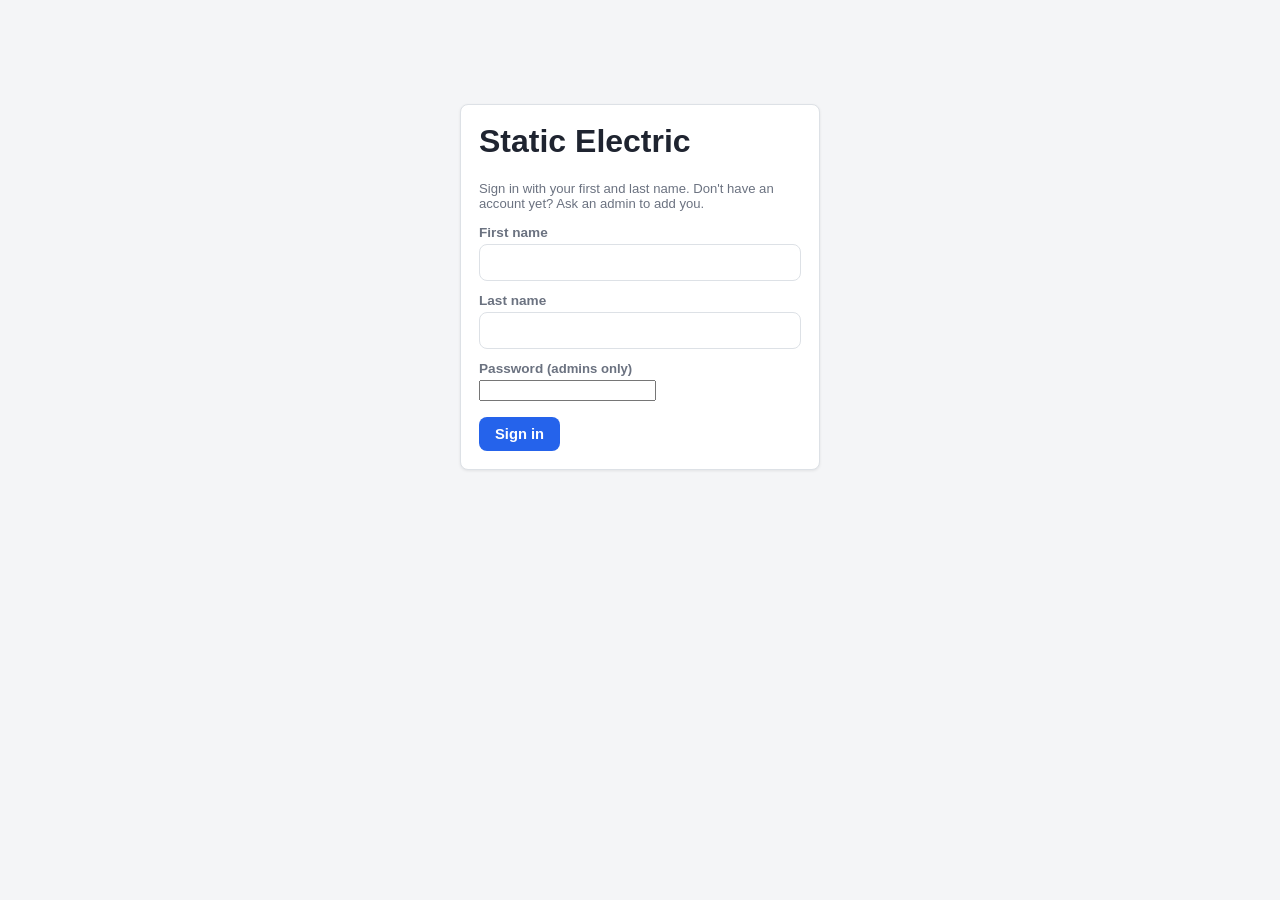
==== index.html @ 2c9365ac "Initial build of Static Electric job tracker Static HTML/CSS/JS app using GitHub itself as the data " ====
<!DOCTYPE html>
<html lang="en">
<head>
  <meta charset="UTF-8" />
  <meta name="viewport" content="width=device-width, initial-scale=1.0" />
  <title>Sign In — Static Electric Jobs</title>
  <link rel="stylesheet" href="css/style.css" />
</head>
<body>
  <div class="container">
    <div class="card centered-form">
      <h1>Static Electric</h1>
      <p class="hint">Sign in with your first and last name. Don't have an account yet? Ask an admin to add you.</p>
      <form id="sign-in-form">
        <label for="first-name">First name</label>
        <input type="text" id="first-name" required autocomplete="given-name" />
        <label for="last-name">Last name</label>
        <input type="text" id="last-name" required autocomplete="family-name" />
        <label for="password">Password <span class="hint">(admins only)</span></label>
        <input type="password" id="password" autocomplete="current-password" />
        <div id="error" class="error-text" style="display:none"></div>
        <div style="margin-top:16px">
          <button type="submit" id="submit-btn">Sign in</button>
        </div>
      </form>
    </div>
  </div>

  <script src="js/config.js"></script>
  <script src="js/github-api.js"></script>
  <script src="js/auth.js"></script>
  <script src="js/activity.js"></script>
  <script>
    // If already signed in, skip straight to the jobs list.
    if (Auth.getCurrentUser()) window.location.href = "jobs.html";

    const form = document.getElementById("sign-in-form");
    const errorEl = document.getElementById("error");
    const submitBtn = document.getElementById("submit-btn");

    form.addEventListener("submit", async (e) => {
      e.preventDefault();
      errorEl.style.display = "none";
      submitBtn.disabled = true;
      submitBtn.textContent = "Signing in...";

      const firstName = document.getElementById("first-name").value;
      const lastName = document.getElementById("last-name").value;
      const password = document.getElementById("password").value;

      try {
        const result = await Auth.signIn(firstName, lastName, password);
        if (!result.ok) {
          const messages = {
            not_found: "Name not recognized. Ask an admin to add you as a user first.",
            password_required: "That name belongs to an admin account — enter your password.",
            bad_password: "Incorrect password.",
          };
          errorEl.textContent = messages[result.reason] || "Sign in failed.";
          errorEl.style.display = "block";
          submitBtn.disabled = false;
          submitBtn.textContent = "Sign in";
          return;
        }
        await Activity.logActivity("sign_in");
        window.location.href = "jobs.html";
      } catch (err) {
        console.error(err);
        errorEl.textContent =
          "Couldn't reach GitHub. Check js/config.js has a valid token and repo set.";
        errorEl.style.display = "block";
        submitBtn.disabled = false;
        submitBtn.textContent = "Sign in";
      }
    });
  </script>
</body>
</html>
---- css/style.css ----
:root {
  --bg: #f4f5f7;
  --surface: #ffffff;
  --border: #dde1e6;
  --text: #1f2430;
  --text-muted: #6b7280;
  --primary: #2563eb;
  --primary-dark: #1d4ed8;
  --danger: #dc2626;
  --warning: #b45309;
  --warning-bg: #fef3c7;
  --success: #15803d;
  --radius: 8px;
  --shadow: 0 1px 3px rgba(0, 0, 0, 0.08);
}

* {
  box-sizing: border-box;
}

body {
  margin: 0;
  font-family: -apple-system, BlinkMacSystemFont, "Segoe UI", Roboto, Arial, sans-serif;
  background: var(--bg);
  color: var(--text);
}

a {
  color: var(--primary);
}

.container {
  max-width: 1000px;
  margin: 0 auto;
  padding: 24px 16px 64px;
}

/* Nav */
nav.topbar {
  background: var(--surface);
  border-bottom: 1px solid var(--border);
  display: flex;
  align-items: center;
  justify-content: space-between;
  padding: 10px 20px;
  position: sticky;
  top: 0;
  z-index: 10;
}

nav.topbar .brand {
  font-weight: 700;
  color: var(--text);
  text-decoration: none;
  font-size: 1.05rem;
}

nav.topbar .links {
  display: flex;
  gap: 4px;
  align-items: center;
  flex-wrap: wrap;
}

nav.topbar .links a {
  text-decoration: none;
  color: var(--text-muted);
  padding: 6px 10px;
  border-radius: var(--radius);
  font-size: 0.92rem;
}

nav.topbar .links a.active,
nav.topbar .links a:hover {
  background: var(--bg);
  color: var(--text);
}

nav.topbar .who {
  font-size: 0.85rem;
  color: var(--text-muted);
  margin-left: 8px;
}

/* Cards / surfaces */
.card {
  background: var(--surface);
  border: 1px solid var(--border);
  border-radius: var(--radius);
  box-shadow: var(--shadow);
  padding: 18px;
  margin-bottom: 16px;
}

h1, h2, h3 {
  margin-top: 0;
}

/* Forms */
label {
  display: block;
  font-size: 0.85rem;
  font-weight: 600;
  margin: 12px 0 4px;
  color: var(--text-muted);
}

input[type="text"],
input[type="date"],
input[type="tel"],
input[type="email"],
input[type="number"],
input[type="file"],
select,
textarea {
  width: 100%;
  padding: 9px 10px;
  border: 1px solid var(--border);
  border-radius: var(--radius);
  font-size: 0.95rem;
  background: var(--surface);
  color: var(--text);
  font-family: inherit;
}

textarea {
  min-height: 100px;
  resize: vertical;
}

.field-row {
  display: flex;
  gap: 12px;
}

.field-row > * {
  flex: 1;
}

/* Buttons */
button, .btn {
  display: inline-block;
  border: none;
  border-radius: var(--radius);
  padding: 9px 16px;
  font-size: 0.92rem;
  font-weight: 600;
  cursor: pointer;
  background: var(--primary);
  color: #fff;
  text-decoration: none;
}

button:hover, .btn:hover {
  background: var(--primary-dark);
}

button.secondary {
  background: var(--bg);
  color: var(--text);
  border: 1px solid var(--border);
}

button.danger {
  background: var(--danger);
}

button.small {
  padding: 5px 10px;
  font-size: 0.8rem;
}

button:disabled {
  opacity: 0.5;
  cursor: not-allowed;
}

button.listening {
  background: var(--danger);
}

/* Lists */
.list-item {
  display: flex;
  align-items: center;
  justify-content: space-between;
  padding: 12px 14px;
  border: 1px solid var(--border);
  border-radius: var(--radius);
  background: var(--surface);
  margin-bottom: 8px;
  text-decoration: none;
  color: var(--text);
}

.list-item:hover {
  border-color: var(--primary);
}

.list-item .meta {
  font-size: 0.82rem;
  color: var(--text-muted);
}

.list-item.scheduled-future {
  opacity: 0.55;
  filter: grayscale(40%);
  pointer-events: none;
}

.badge {
  display: inline-block;
  font-size: 0.72rem;
  font-weight: 700;
  padding: 2px 8px;
  border-radius: 999px;
  background: var(--bg);
  color: var(--text-muted);
  text-transform: uppercase;
  letter-spacing: 0.03em;
}

.badge.admin { background: #ede9fe; color: #6d28d9; }
.badge.scheduled { background: var(--warning-bg); color: var(--warning); }
.badge.active { background: #dcfce7; color: var(--success); }
.badge.complete { background: #e5e7eb; color: var(--text-muted); }

.error-text {
  color: var(--danger);
  font-size: 0.88rem;
  margin-top: 8px;
}

.hint {
  color: var(--text-muted);
  font-size: 0.82rem;
}

/* Tabs (admin.html) */
.tabs {
  display: flex;
  gap: 4px;
  border-bottom: 1px solid var(--border);
  margin-bottom: 18px;
  flex-wrap: wrap;
}

.tabs button {
  background: none;
  color: var(--text-muted);
  border-radius: var(--radius) var(--radius) 0 0;
  padding: 10px 16px;
}

.tabs button.active {
  color: var(--primary);
  background: var(--surface);
  border: 1px solid var(--border);
  border-bottom-color: var(--surface);
  margin-bottom: -1px;
}

.tab-panel {
  display: none;
}

.tab-panel.active {
  display: block;
}

/* Alerts */
.alert {
  padding: 10px 14px;
  border-radius: var(--radius);
  margin-bottom: 8px;
  font-size: 0.9rem;
}

.alert.rapid-fire {
  background: #fee2e2;
  color: #991b1b;
}

.alert.off-hours {
  background: var(--warning-bg);
  color: var(--warning);
}

/* Photo grid */
.photo-grid {
  display: grid;
  grid-template-columns: repeat(auto-fill, minmax(120px, 1fr));
  gap: 10px;
  margin-top: 10px;
}

.photo-grid img {
  width: 100%;
  height: 120px;
  object-fit: cover;
  border-radius: var(--radius);
  border: 1px solid var(--border);
}

.centered-form {
  max-width: 360px;
  margin: 80px auto;
}

.loading {
  color: var(--text-muted);
  font-size: 0.9rem;
  padding: 20px 0;
}
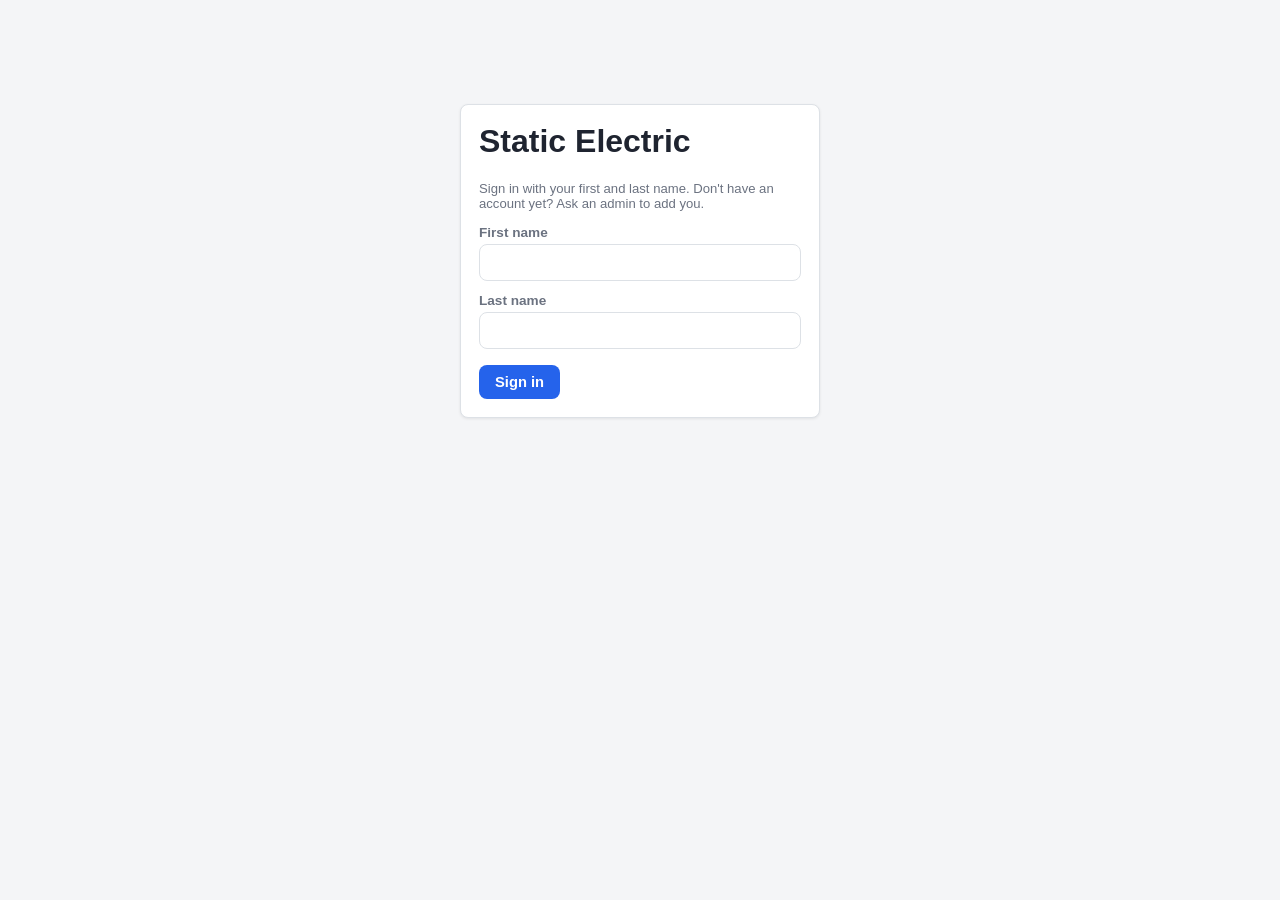
==== commit 42ea6343: "Only show password field on sign-in when name matches an admin" ====
--- a/index.html
+++ b/index.html
@@ -16,8 +16,10 @@
         <input type="text" id="first-name" required autocomplete="given-name" />
         <label for="last-name">Last name</label>
         <input type="text" id="last-name" required autocomplete="family-name" />
-        <label for="password">Password <span class="hint">(admins only)</span></label>
-        <input type="password" id="password" autocomplete="current-password" />
+        <div id="password-field" style="display:none">
+          <label for="password">Password</label>
+          <input type="password" id="password" autocomplete="current-password" />
+        </div>
         <div id="error" class="error-text" style="display:none"></div>
         <div style="margin-top:16px">
           <button type="submit" id="submit-btn">Sign in</button>
@@ -28,6 +30,7 @@
 
   <script src="js/config.js"></script>
   <script src="js/github-api.js"></script>
+  <script src="js/users-data.js"></script>
   <script src="js/auth.js"></script>
   <script src="js/activity.js"></script>
   <script>
@@ -37,6 +40,25 @@
     const form = document.getElementById("sign-in-form");
     const errorEl = document.getElementById("error");
     const submitBtn = document.getElementById("submit-btn");
+    const firstNameEl = document.getElementById("first-name");
+    const lastNameEl = document.getElementById("last-name");
+    const passwordFieldEl = document.getElementById("password-field");
+    const passwordEl = document.getElementById("password");
+
+    // Show the password field only once the typed name matches a known
+    // admin — regular employees never see it.
+    function updatePasswordVisibility() {
+      const match = USERS.find(
+        (u) =>
+          u.firstName.trim().toLowerCase() === firstNameEl.value.trim().toLowerCase() &&
+          u.lastName.trim().toLowerCase() === lastNameEl.value.trim().toLowerCase()
+      );
+      const isAdmin = !!(match && match.isAdmin);
+      passwordFieldEl.style.display = isAdmin ? "block" : "none";
+      if (!isAdmin) passwordEl.value = "";
+    }
+    firstNameEl.addEventListener("input", updatePasswordVisibility);
+    lastNameEl.addEventListener("input", updatePasswordVisibility);
 
     form.addEventListener("submit", async (e) => {
       e.preventDefault();
